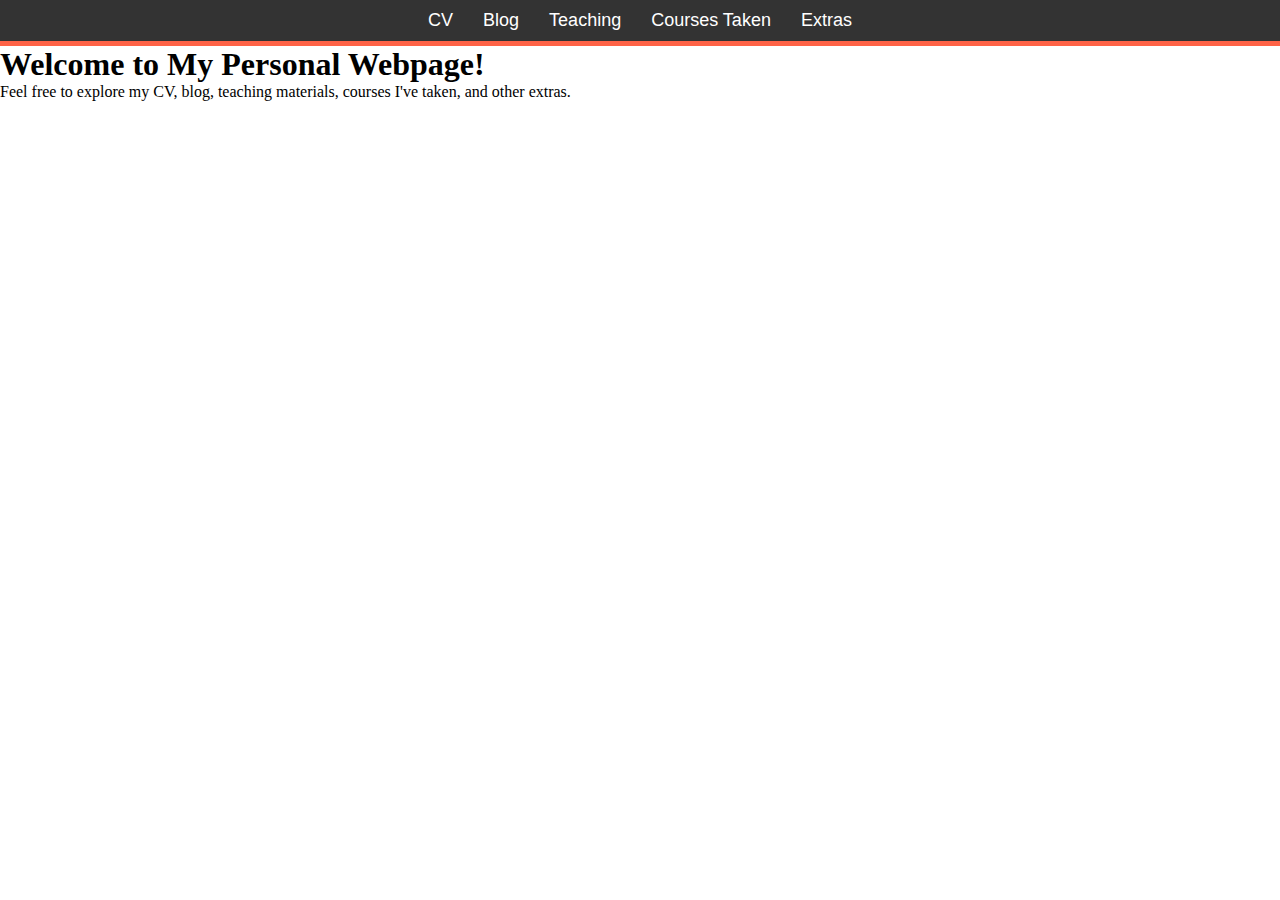
==== index.html @ 20fe4e00 "Added styles.css and preliminary code for the homepage." ====
<!DOCTYPE html>
<html lang="en">
<head>
    <meta charset="UTF-8">
    <meta name="viewport" content="width=device-width, initial-scale=1.0">
    <title>Edward's Personal Webpage</title>
    <!-- Link to the external CSS file -->
    <link rel="stylesheet" href="styles.css">
</head>
<body>
    <!-- Navigation Bar -->
    <nav class="navbar">
        <ul class="nav-list">
            <li><a href="#cv">CV</a></li>
            <li><a href="#blog">Blog</a></li>
            <li><a href="#teaching">Teaching</a></li>
            <li><a href="#courses">Courses Taken</a></li>
            <li><a href="#extras">Extras</a></li>
        </ul>
    </nav>

    <!-- Horizontal Bar -->
    <hr class="horizontal-bar">

    <!-- Main Content -->
    <main>
        <h1>Welcome to My Personal Webpage!</h1>
        <p>Feel free to explore my CV, blog, teaching materials, courses I've taken, and other extras.</p>
    </main>
</body>
</html>
---- styles.css ----
/* styles.css */

/* Reset default browser styles for consistency */
* {
    margin: 0;
    padding: 0;
    box-sizing: border-box;
}

/* Styling the Navigation Bar */
.navbar {
    background-color: #333; /* Dark background color */
    padding: 10px 0; /* Vertical padding */
}

.nav-list {
    list-style: none; /* Remove bullet points */
    display: flex; /* Display list items horizontally */
    justify-content: center; /* Center the navigation items */
}

.nav-list li {
    margin: 0 15px; /* Horizontal spacing between items */
}

.nav-list a {
    color: #fff; /* White text color */
    text-decoration: none; /* Remove underline from links */
    font-size: 18px; /* Font size */
    font-family: Arial, sans-serif; /* Font family */
    transition: color 0.3s ease; /* Smooth transition on hover */
}

.nav-list a:hover {
    color: #ff6347; /* Change color on hover (e.g., Tomato color) */
}

/* Styling the Horizontal Bar */
.horizontal-bar {
    border: none; /* Remove default border */
    height: 5px; /* Thickness of the bar */
    background-color: #ff6347; /* Same color as hover effect for consistency */
    margin-top: 0; /* Remove top margin */
}
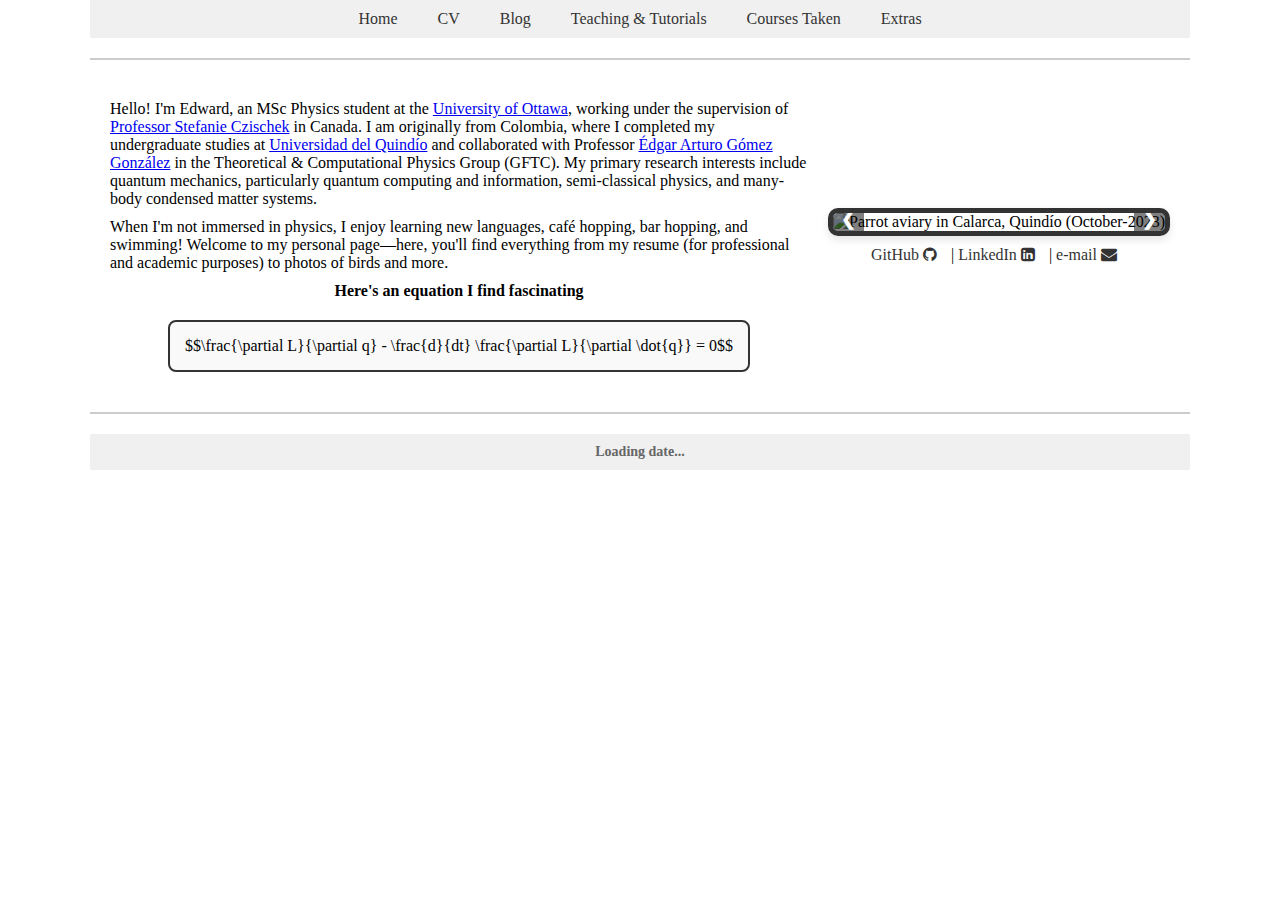
==== commit 97d41a6c: "Modified some details in homepage, added favicon." ====
--- a/index.html
+++ b/index.html
@@ -3,29 +3,104 @@
 <head>
     <meta charset="UTF-8">
     <meta name="viewport" content="width=device-width, initial-scale=1.0">
-    <title>Edward's Personal Webpage</title>
+    <title>EGH's Portfolio</title>
     <!-- Link to the external CSS file -->
     <link rel="stylesheet" href="styles.css">
+    <script>
+        window.MathJax = {
+            tex: {
+                inlineMath: [['$', '$'], ['\\(', '\\)']],
+                displayMath: [['$$', '$$'], ['\\[', '\\]']],
+                processEscapes: true
+            },
+            svg: {
+                fontCache: 'global'
+            }
+        };
+    </script>
+
+    <!-- Favicon -->
+    <link type="image/png" sizes="16x16" rel="icon" href="favicon.png">
+
+    <!-- FontAwesomeIcons -->
+    <link rel='stylesheet' href='https://cdnjs.cloudflare.com/ajax/libs/font-awesome/4.7.0/css/font-awesome.min.css'>  
+
+    <!-- Include MathJax Library -->
+    <script src="https://cdn.jsdelivr.net/npm/mathjax@3/es5/tex-svg.js"></script>
 </head>
 <body>
     <!-- Navigation Bar -->
     <nav class="navbar">
         <ul class="nav-list">
-            <li><a href="#cv">CV</a></li>
-            <li><a href="#blog">Blog</a></li>
-            <li><a href="#teaching">Teaching</a></li>
-            <li><a href="#courses">Courses Taken</a></li>
-            <li><a href="#extras">Extras</a></li>
+            <li><a href="index.html">Home</a></li>
+            <li><a href="cv.html">CV</a></li>
+            <li><a href="blog.html">Blog</a></li>
+            <li><a href="teaching.html">Teaching & Tutorials</a></li>
+            <li><a href="courses.html">Courses Taken</a></li>
+            <li><a href="extras.html">Extras</a></li>
         </ul>
     </nav>
 
     <!-- Horizontal Bar -->
     <hr class="horizontal-bar">
 
-    <!-- Main Content -->
-    <main>
-        <h1>Welcome to My Personal Webpage!</h1>
-        <p>Feel free to explore my CV, blog, teaching materials, courses I've taken, and other extras.</p>
-    </main>
+    <!-- Bio Section -->
+    <section class="bio-section">
+        <div class="bio-text">
+            <p>
+                <!-- Your first paragraph of bio -->
+                Hello! I'm Edward, an MSc Physics student at the <a href="https://www.uottawa.ca/en" target = "_blank">University of Ottawa</a>, working under the supervision of <a href ="https://czischek-group.uottawa.ca/" target = "_blank">Professor Stefanie Czischek</a> in Canada. I am originally from Colombia, where I completed my undergraduate studies at <a href="https://www.uniquindio.edu.co/" target="_blank">Universidad del Quindío</a> and collaborated with Professor <a href ="https://orcid.org/0000-0002-3456-3819" target = "_blank">Édgar Arturo Gómez González</a> in the Theoretical & Computational Physics Group (GFTC). My primary research interests include quantum mechanics, particularly quantum computing and information, semi-classical physics, and many-body condensed matter systems.
+            </p>
+            <p>
+                <!-- Your second paragraph of bio -->
+                When I'm not immersed in physics, I enjoy learning new languages, café hopping, bar hopping, and swimming! Welcome to my personal page—here, you'll find everything from my resume (for professional and academic purposes) to photos of birds and more.
+            </p>
+            <p style="text-align: center;">
+                <b>Here's an equation I find fascinating</b>
+            </p>  
+            <div style="text-align: center;">
+                <div class="equation-box">$$\frac{\partial L}{\partial q} - \frac{d}{dt} \frac{\partial L}{\partial \dot{q}} = 0$$</div>
+            </div>
+        </div>
+
+        <div class="bio-image">
+            <!-- Carousel Container -->
+            <div class="carousel">
+                <!-- Slide Images -->
+                <div class="slide active">
+                    <img src="hmpic1.jpg" alt="Parrot aviary in Calarca, Quindío (October-2023)">
+                </div>
+                <div class="slide">
+                    <img src="hmpic2.jpg" alt="100m Waterfall in San José de Suaita, Santander (January-2024)">
+                </div>
+                 <div class="slide">
+                    <img src="hmpic3.jpg" alt="APRIQuOt group picture in Ottawa, Ontario (August-2023)">
+                </div>
+        
+                 <!-- Navigation Arrows -->
+                <a class="prev">&#10094;</a>
+                <a class="next">&#10095;</a>
+            </div>
+            <div style="text-align: center;">
+                <div class="social-links">
+                    <a href="https://github.com/edwardghph" target="_blank">GitHub <i class='fa fa-github'></i> </a>  |
+                    <a href="https://linkedin.com/in/egh3456phy" target="_blank">LinkedIn <i class='fa fa-linkedin-square'></i></a> |
+                    <a href="mailto:edward.ghphy@gmail.com">e-mail <i class='fa fa-envelope'></i></a> 
+                </div>
+            </div>
+        </div>
+    </section>
+
+ <!-- Second Horizontal Bar Positioned Above Footer -->
+    <hr class="horizontal-bar">
+
+ <!-- Footer Section -->
+    <footer class="footer-section">
+        <p id="current-date">Loading date...</p>
+    </footer>
+
+    <script src="date.js"></script>
+    <script src="carousel.js"></script>
 </body>
-</html>+</html>
+
--- a/styles.css
+++ b/styles.css
@@ -1,44 +1,173 @@
 /* styles.css */
 
-/* Reset default browser styles for consistency */
+/* Basic Reset */
 * {
     margin: 0;
     padding: 0;
     box-sizing: border-box;
 }
 
-/* Styling the Navigation Bar */
+/* Navigation Bar */
 .navbar {
-    background-color: #333; /* Dark background color */
-    padding: 10px 0; /* Vertical padding */
+    background-color: #f0f0f0; /* Light gray background */
+    padding: 10px 0;
 }
 
 .nav-list {
     list-style: none; /* Remove bullet points */
-    display: flex; /* Display list items horizontally */
+    display: flex; /* Arrange items horizontally */
     justify-content: center; /* Center the navigation items */
 }
 
 .nav-list li {
-    margin: 0 15px; /* Horizontal spacing between items */
+    margin: 0 20px; /* Space between navigation items */
 }
 
 .nav-list a {
-    color: #fff; /* White text color */
     text-decoration: none; /* Remove underline from links */
-    font-size: 18px; /* Font size */
-    font-family: Arial, sans-serif; /* Font family */
-    transition: color 0.3s ease; /* Smooth transition on hover */
+    color: #333; /* Dark text color */
+    font-size: 16px;
 }
 
-.nav-list a:hover {
-    color: #ff6347; /* Change color on hover (e.g., Tomato color) */
+/* Horizontal Bar */
+.horizontal-bar {
+    border: none; /* Remove default border */
+    height: 2px; /* Thin horizontal line */
+    background-color: #ccc; /* Light gray color */
+    margin: 20px 0; /* Add vertical spacing */
 }
 
-/* Styling the Horizontal Bar */
-.horizontal-bar {
-    border: none; /* Remove default border */
-    height: 5px; /* Thickness of the bar */
-    background-color: #ff6347; /* Same color as hover effect for consistency */
-    margin-top: 0; /* Remove top margin */
+/* Bio Section */
+.bio-section {
+    display: flex;
+    align-items: center;
+    justify-content: space-between;
+    gap: 20px; /* Optional spacing */
+    padding: 20px; /* Optional padding around the section */
 }
+
+.bio-text {
+    flex: 1;
+}
+
+.bio-text p {
+    margin-bottom: 10px; /* Space between paragraphs */
+}
+
+/* Frame Styling for Profile Image */
+.bio-image img {
+    max-width: 500px; /* Adjust as needed */
+    height: auto;
+}
+.social-links {
+    margin-top: 10px; /* Space above social links */
+}
+
+.social-links a {
+    margin-right: 10px; /* Space between links */
+    text-decoration: none;
+    color: #333;
+}
+
+/* Main Content */
+main {
+    padding: 20px;
+}
+
+main h1 {
+    margin-bottom: 10px;
+}
+
+main p {
+    font-size: 18px;
+}
+
+/* Footer Section */
+.footer-section {
+    background-color: #f0f0f0; /* Same as navbar for consistency */
+    text-align: center; /* Center the text */
+    padding: 10px 0; /* Vertical padding */
+    font-size: 14px;
+    color: #666; /* Slightly lighter text color */
+}
+
+/* Styling the Date */
+#current-date {
+    font-weight: bold;
+}
+
+/* Body Styling for Wide and Symmetrical Margins */
+body {
+    padding: 0 50px; /* Adjust the value as needed */
+    max-width: 1200px; /* Optional */
+    margin: 0 auto; /* Centers the content horizontally */
+}
+
+/* Carousel Container */
+.carousel {
+    position: relative;
+    max-width: 500px; /* Match the image size */
+    margin: auto;
+    overflow: hidden;
+    border: 5px solid #333; /* Frame around carousel */
+    border-radius: 10px;
+    box-shadow: 0 4px 8px rgba(0, 0, 0, 0.1);
+}
+
+/* Slide Images */
+.slide {
+    display: none;
+}
+
+.slide.active {
+    display: block;
+}
+
+/* Images within Slides */
+.slide img {
+    width: 100%;
+    height: auto;
+    display: block;
+}
+
+/* Navigation Arrows */
+.prev, .next {
+    cursor: pointer;
+    position: absolute;
+    top: 50%;
+    width: auto;
+    padding: 8px;
+    margin-top: -22px;
+    color: white;
+    font-weight: bold;
+    font-size: 18px;
+    border-radius: 0 3px 3px 0;
+    user-select: none;
+    background-color: rgba(0,0,0,0.5);
+}
+
+/* Positioning Arrows */
+.prev {
+    left: 0;
+    border-radius: 3px 0 0 3px;
+}
+
+.next {
+    right: 0;
+    border-radius: 3px 0 0 3px;
+}
+
+/* Hover Effects on Arrows */
+.prev:hover, .next:hover {
+    background-color: rgba(0,0,0,0.8);
+}
+
+/* Equation Box Styling */
+.equation-box {
+    border: 2px solid #333;          /* Solid border with dark gray color */
+    padding: 15px;                    /* Space between the border and the equation */
+    border-radius: 8px;               /* Rounded corners for the box */
+    background-color: #f9f9f9;        /* Light background color for contrast */
+    display: inline-block;            /* Shrink-wrap the box around the content */
+    margin-top: 10px;                 /* Space above the box */
+}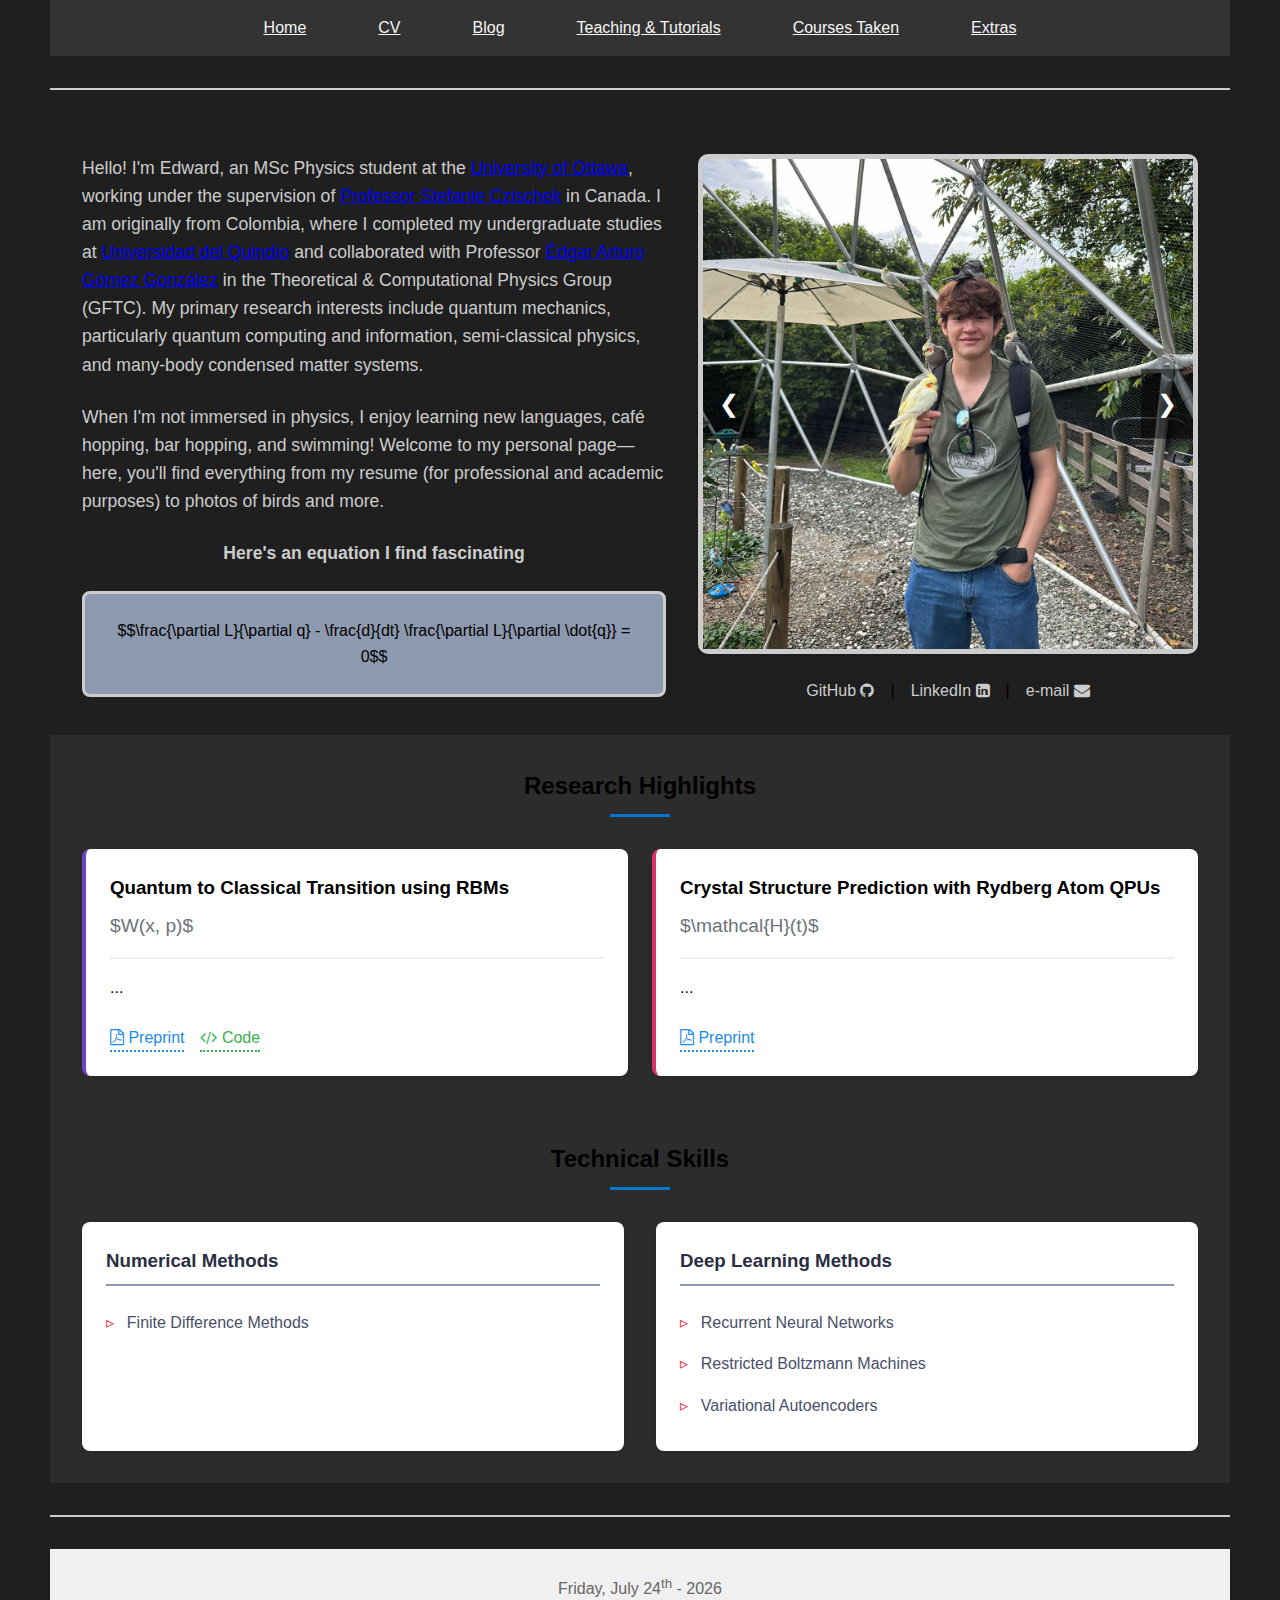
==== commit 22b6524e: "Overhaul, added section on research topic and skills." ====
--- a/index.html
+++ b/index.html
@@ -1,11 +1,19 @@
 <!DOCTYPE html>
 <html lang="en">
 <head>
+    <!-- METADATA -->
     <meta charset="UTF-8">
     <meta name="viewport" content="width=device-width, initial-scale=1.0">
     <title>EGH's Portfolio</title>
-    <!-- Link to the external CSS file -->
-    <link rel="stylesheet" href="styles.css">
+
+    <!-- STYLESHEETS -->
+    <link rel="stylesheet" href="assets/css/main.css">
+    <link rel='stylesheet' href='https://cdnjs.cloudflare.com/ajax/libs/font-awesome/4.7.0/css/font-awesome.min.css'>
+    
+    <!-- FAVICON -->
+    <link type="image/png" sizes="16x16" rel="icon" href="assets/images/favicon.png">
+
+    <!-- MATHJAX CONFIGURATION -->
     <script>
         window.MathJax = {
             tex: {
@@ -18,18 +26,13 @@
             }
         };
     </script>
-
-    <!-- Favicon -->
-    <link type="image/png" sizes="16x16" rel="icon" href="favicon.png">
-
-    <!-- FontAwesomeIcons -->
-    <link rel='stylesheet' href='https://cdnjs.cloudflare.com/ajax/libs/font-awesome/4.7.0/css/font-awesome.min.css'>  
-
-    <!-- Include MathJax Library -->
     <script src="https://cdn.jsdelivr.net/npm/mathjax@3/es5/tex-svg.js"></script>
 </head>
+
 <body>
-    <!-- Navigation Bar -->
+    <!-- ==================== -->
+    <!-- NAVIGATION SECTION -->
+    <!-- ==================== -->
     <nav class="navbar">
         <ul class="nav-list">
             <li><a href="index.html">Home</a></li>
@@ -41,66 +44,166 @@
         </ul>
     </nav>
 
-    <!-- Horizontal Bar -->
+    <!-- HORIZONTAL SEPARATOR -->
     <hr class="horizontal-bar">
 
-    <!-- Bio Section -->
+    <!-- ==================== -->
+    <!-- BIO SECTION -->
+    <!-- ==================== -->
     <section class="bio-section">
+        <!-- BIO TEXT CONTENT -->
         <div class="bio-text">
             <p>
-                <!-- Your first paragraph of bio -->
-                Hello! I'm Edward, an MSc Physics student at the <a href="https://www.uottawa.ca/en" target = "_blank">University of Ottawa</a>, working under the supervision of <a href ="https://czischek-group.uottawa.ca/" target = "_blank">Professor Stefanie Czischek</a> in Canada. I am originally from Colombia, where I completed my undergraduate studies at <a href="https://www.uniquindio.edu.co/" target="_blank">Universidad del Quindío</a> and collaborated with Professor <a href ="https://orcid.org/0000-0002-3456-3819" target = "_blank">Édgar Arturo Gómez González</a> in the Theoretical & Computational Physics Group (GFTC). My primary research interests include quantum mechanics, particularly quantum computing and information, semi-classical physics, and many-body condensed matter systems.
+                Hello! I'm Edward, an MSc Physics student at the 
+                <a href="https://www.uottawa.ca/en" target="_blank">University of Ottawa</a>, 
+                working under the supervision of 
+                <a href="https://czischek-group.uottawa.ca/" target="_blank">Professor Stefanie Czischek</a> 
+                in Canada. I am originally from Colombia, where I completed my undergraduate studies at 
+                <a href="https://www.uniquindio.edu.co/" target="_blank">Universidad del Quindío</a> 
+                and collaborated with Professor 
+                <a href="https://orcid.org/0000-0002-3456-3819" target="_blank">Édgar Arturo Gómez González</a> 
+                in the Theoretical & Computational Physics Group (GFTC). My primary research interests include 
+                quantum mechanics, particularly quantum computing and information, semi-classical physics, 
+                and many-body condensed matter systems.
             </p>
+            
             <p>
-                <!-- Your second paragraph of bio -->
-                When I'm not immersed in physics, I enjoy learning new languages, café hopping, bar hopping, and swimming! Welcome to my personal page—here, you'll find everything from my resume (for professional and academic purposes) to photos of birds and more.
+                When I'm not immersed in physics, I enjoy learning new languages, café hopping, 
+                bar hopping, and swimming! Welcome to my personal page—here, you'll find everything 
+                from my resume (for professional and academic purposes) to photos of birds and more.
             </p>
-            <p style="text-align: center;">
-                <b>Here's an equation I find fascinating</b>
-            </p>  
-            <div style="text-align: center;">
-                <div class="equation-box">$$\frac{\partial L}{\partial q} - \frac{d}{dt} \frac{\partial L}{\partial \dot{q}} = 0$$</div>
-            </div>
-        </div>
-
+
+            <!-- CENTERED EQUATION DISPLAY -->
+            <div class="equation-container">
+                <p class="equation-label"><b>Here's an equation I find fascinating</b></p>
+                <div class="equation-box">
+                    $$\frac{\partial L}{\partial q} - \frac{d}{dt} \frac{\partial L}{\partial \dot{q}} = 0$$
+                </div>
+            </div>
+        </div>
+
+        <!-- BIO IMAGE AND SOCIAL LINKS -->
         <div class="bio-image">
-            <!-- Carousel Container -->
+            <!-- IMAGE CAROUSEL -->
             <div class="carousel">
-                <!-- Slide Images -->
+                <!-- CAROUSEL SLIDES -->
                 <div class="slide active">
-                    <img src="hmpic1.jpg" alt="Parrot aviary in Calarca, Quindío (October-2023)">
+                    <img src="assets/images/hmpic1.jpg" alt="Parrot aviary in Calarca, Quindío (October-2023)">
                 </div>
                 <div class="slide">
-                    <img src="hmpic2.jpg" alt="100m Waterfall in San José de Suaita, Santander (January-2024)">
-                </div>
-                 <div class="slide">
-                    <img src="hmpic3.jpg" alt="APRIQuOt group picture in Ottawa, Ontario (August-2023)">
-                </div>
-        
-                 <!-- Navigation Arrows -->
+                    <img src="assets/images/hmpic2.jpg" alt="100m Waterfall in San José de Suaita, Santander (January-2024)">
+                </div>
+                <div class="slide">
+                    <img src="assets/images/hmpic3.jpg" alt="APRIQuOt group picture in Ottawa, Ontario (August-2023)">
+                </div>
+
+                <!-- CAROUSEL CONTROLS -->
                 <a class="prev">&#10094;</a>
                 <a class="next">&#10095;</a>
             </div>
-            <div style="text-align: center;">
-                <div class="social-links">
-                    <a href="https://github.com/edwardghph" target="_blank">GitHub <i class='fa fa-github'></i> </a>  |
-                    <a href="https://linkedin.com/in/egh3456phy" target="_blank">LinkedIn <i class='fa fa-linkedin-square'></i></a> |
-                    <a href="mailto:edward.ghphy@gmail.com">e-mail <i class='fa fa-envelope'></i></a> 
-                </div>
+
+            <!-- SOCIAL MEDIA LINKS -->
+            <div class="social-links">
+                <a href="https://github.com/edwardghph" target="_blank">
+                    GitHub <i class='fa fa-github'></i>
+                </a>  |
+                <a href="https://linkedin.com/in/egh3456phy" target="_blank">
+                    LinkedIn <i class='fa fa-linkedin-square'></i>
+                </a> |
+                <a href="mailto:edward.ghphy@gmail.com">
+                    e-mail <i class='fa fa-envelope'></i>
+                </a> 
             </div>
         </div>
     </section>
 
- <!-- Second Horizontal Bar Positioned Above Footer -->
+    <!-- ==================== -->
+    <!-- RESEARCH HIGHLIGHTS -->
+    <!-- ==================== -->
+    <section class="research-section">
+        <h2 class="section-title">Research Highlights</h2>
+        
+        <div class="research-grid">
+            <!-- QUANTUM PHYSICS CARD -->
+            <article class="research-card" data-field="quantum">
+                <div class="card-header">
+                    <h3>Quantum to Classical Transition using RBMs</h3>
+                    <div class="equation-preview">
+                        $W(x, p)$
+                    </div>
+                </div>
+                <div class="card-content">
+                    <p>...</p>
+                    <div class="research-links">
+                        <a href="/papers/qct.pdf" class="link-preprint">
+                            <i class="fa fa-file-pdf-o"></i> Preprint
+                        </a>
+                        <a href="https://github.com/yourrepo/qct" class="link-code">
+                            <i class="fa fa-code"></i> Code
+                        </a>
+                    </div>
+                </div>
+            </article>
+
+            <!-- CONDENSED MATTER CARD -->
+            <article class="research-card" data-field="condensed">
+                <div class="card-header">
+                    <h3>Crystal Structure Prediction with Rydberg Atom QPUs</h3>
+                    <div class="equation-preview">
+                        $\mathcal{H}(t)$
+                    </div>
+                </div>
+                <div class="card-content">
+                    <p>...</p>
+                    <div class="research-links">
+                        <a href="/papers/csp.pdf" class="link-preprint">
+                            <i class="fa fa-file-pdf-o"></i> Preprint
+                        </a>
+                    </div>
+                </div>
+            </article>
+        </div>
+    </section>
+
+    <!-- ==================== -->
+    <!-- TECHNICAL SKILLS -->
+    <!-- ==================== -->
+    <section class="skills-section">
+        <h2 class="section-title">Technical Skills</h2>
+        
+        <div class="skills-container">
+            <!-- NUMERICAL METHODS -->
+            <div class="skill-category">
+                <h3>Numerical Methods</h3>
+                <ul class="skill-list">
+                    <li>Finite Difference Methods</li>
+                </ul>
+            </div>
+
+            <div class = "skill-category">
+                <h3>Deep Learning Methods</h3>
+                <ul class = "skill-list">
+                    <li>Recurrent Neural Networks</li>
+                    <li>Restricted Boltzmann Machines</li>
+                    <li>Variational Autoencoders</li>
+                </ul>
+            </div>
+
+        </div>
+    </section>
+
+    <!-- HORIZONTAL SEPARATOR -->
     <hr class="horizontal-bar">
 
- <!-- Footer Section -->
+    <!-- ==================== -->
+    <!-- FOOTER -->
+    <!-- ==================== -->
     <footer class="footer-section">
         <p id="current-date">Loading date...</p>
     </footer>
 
-    <script src="date.js"></script>
-    <script src="carousel.js"></script>
+    <!-- SCRIPTS -->
+    <script src="assets/js/date.js"></script>
+    <script src="assets/js/carousel.js"></script>
 </body>
-</html>
-
+</html>--- a/assets/css/main.css
+++ b/assets/css/main.css
@@ -0,0 +1,290 @@
+/* ========== BASE STYLES ========== */
+* {
+    margin: 0;
+    padding: 0;
+    box-sizing: border-box;
+}
+
+body {
+    padding: 0 50px;
+    width: 100%;
+    margin: 0 auto;
+    font-family: 'Roboto', sans-serif;
+    line-height: 1.6;
+    background-color: #1f1f1f;
+}
+
+/* ========== NAVIGATION ========== */
+.navbar {
+    background-color: #333;
+    padding: 15px;
+}
+
+.nav-list {
+    list-style: none;
+    text-align: center;
+    display: flex;
+    justify-content: center;
+    gap: 2rem;
+    padding: 0;
+    margin: 0;
+}
+
+.nav-list li {
+    display: inline;
+    margin: 0 20px;
+}
+
+.nav-list li a {
+    color: #f5f5f5;
+}
+
+.nav-list a:hover {
+    color: #0077cc;
+}
+
+/* ========== COMMON ELEMENTS ========== */
+.horizontal-bar {
+    border: none;
+    height: 2px;
+    background-color: #ccc;
+    margin: 2rem 0;
+}
+
+/* ========== BIO SECTION ========== */
+.bio-section {
+    display: flex;
+    gap: 2rem;
+    padding: 2rem;
+    align-items: flex-start;
+}
+
+.bio-text {
+    flex: 1;
+    min-width: 50%;
+}
+
+.bio-text p {
+    margin-bottom: 1.5rem;
+    font-size: 1.1rem;
+    color: #ccc;
+}
+
+/* ========== CAROUSEL ========== */
+.carousel {
+    position: relative;
+    max-width: 500px;
+    margin: 0 auto;
+    border: 5px solid #ccc;
+    border-radius: 10px;
+    box-shadow: 0 4px 8px rgba(0, 0, 0, 0.1);
+}
+
+.slide {
+    display: none;
+}
+
+.slide.active {
+    display: block;
+}
+
+.slide img {
+    width: 100%;
+    height: auto;
+    display: block;
+}
+
+/* Carousel Controls */
+.prev, .next {
+    cursor: pointer;
+    position: absolute;
+    top: 50%;
+    transform: translateY(-50%);
+    padding: 1rem;
+    color: white;
+    font-size: 1.5rem;
+    background-color: rgba(0,0,0,0.5);
+    transition: background-color 0.3s ease;
+}
+
+.prev { left: 0; }
+.next { right: 0; }
+
+.prev:hover, .next:hover {
+    background-color: rgba(0,0,0,0.8);
+}
+
+/* ========== SOCIAL LINKS ========== */
+.social-links {
+    margin-top: 1.5rem;
+    display: flex;
+    gap: 1rem;
+    justify-content: center;
+}
+
+.social-links a {
+    text-decoration: none;
+    color: #ccc;
+    transition: color 0.3s ease;
+}
+
+.social-links a:hover {
+    color: #0077cc;
+}
+
+/* ========== EQUATION DISPLAY ========== */
+.bio-text .equation-container {
+    text-align: center;
+}
+
+.equation-box {
+    border: 3px solid #ccc;
+    padding: 1.5rem;
+    border-radius: 8px;
+    background-color: #8d99ae;
+    display: inline-block;
+    margin: 0;
+    text-align: center;
+}
+
+/* ========== FOOTER ========== */
+.footer-section {
+    background-color: #f0f0f0;
+    text-align: center;
+    padding: 1.5rem;
+    margin-top: 2rem;
+}
+
+#current-date {
+    font-weight: 500;
+    color: #666;
+}
+
+/* ========== RESEARCH SECTION ========== */
+.research-section {
+    padding: 2rem 0;
+    background: #2c2c2c;
+}
+
+.section-title {
+    text-align: center;
+    margin-bottom: 2rem;
+    position: relative;
+}
+
+.section-title::after {
+    content: '';
+    display: block;
+    width: 60px;
+    height: 3px;
+    background: #0077cc;
+    margin: 0.5rem auto;
+}
+
+.research-grid {
+    display: grid;
+    grid-template-columns: repeat(auto-fit, minmax(300px, 1fr));
+    gap: 1.5rem;
+    padding: 0 2rem;
+}
+
+.research-card {
+    background: white;
+    border-radius: 8px;
+    padding: 1.5rem;
+    box-shadow: 0 3px 6px rgba(0,0,0,0.1);
+    border-left: 4px solid;
+    transition: transform 0.3s ease;
+}
+
+/* Research Card Variants */
+.research-card[data-field="quantum"] {
+    border-color: #6f42c1;
+}
+
+.research-card[data-field="condensed"] {
+    border-color: #d6336c;
+}
+
+.card-header {
+    border-bottom: 2px solid #eee;
+    padding-bottom: 1rem;
+    margin-bottom: 1rem;
+}
+
+.equation-preview {
+    font-size: 1.2rem;
+    color: #495057;
+    opacity: 0.8;
+    margin-top: 0.5rem;
+}
+
+.research-links {
+    display: flex;
+    gap: 1rem;
+    margin-top: 1.5rem;
+}
+
+.link-preprint {
+    color: #228be6;
+    text-decoration: none;
+    border-bottom: 2px dotted currentColor;
+}
+
+.link-code {
+    color: #37b24d;
+    text-decoration: none;
+    border-bottom: 2px dotted currentColor;
+}
+
+.research-card:hover {
+    transform: translateY(-5px);
+    box-shadow: 0 6px 12px rgba(0,0,0,0.15);
+}
+
+/* ========== TECHNICAL SKILLS ========== */
+.skills-section {
+    padding: 2rem 0;
+    background: #2c2c2c;
+}
+
+
+.skills-container {
+    max-width: 1200px;
+    margin: 0 auto;
+    padding: 0 2rem;
+    display: grid;
+    grid-template-columns: repeat(auto-fit, minmax(300px, 1fr));
+    gap: 2rem;
+}
+
+.skill-category {
+    background: white;
+    border-radius: 8px;
+    padding: 1.5rem;
+    box-shadow: 0 2px 4px rgba(0,0,0,0.1);
+}
+
+.skill-category h3 {
+    color: #2b2d42;
+    margin-bottom: 1rem;
+    border-bottom: 2px solid #8d99ae;
+    padding-bottom: 0.5rem;
+}
+
+.skill-list {
+    list-style: none;
+}
+
+.skill-list li {
+    padding: 0.5rem 0;
+    color: #4a4e69;
+    display: flex;
+    align-items: center;
+}
+
+.skill-list li::before {
+    content: "▹";
+    color: #ef233c;
+    margin-right: 0.8rem;
+}